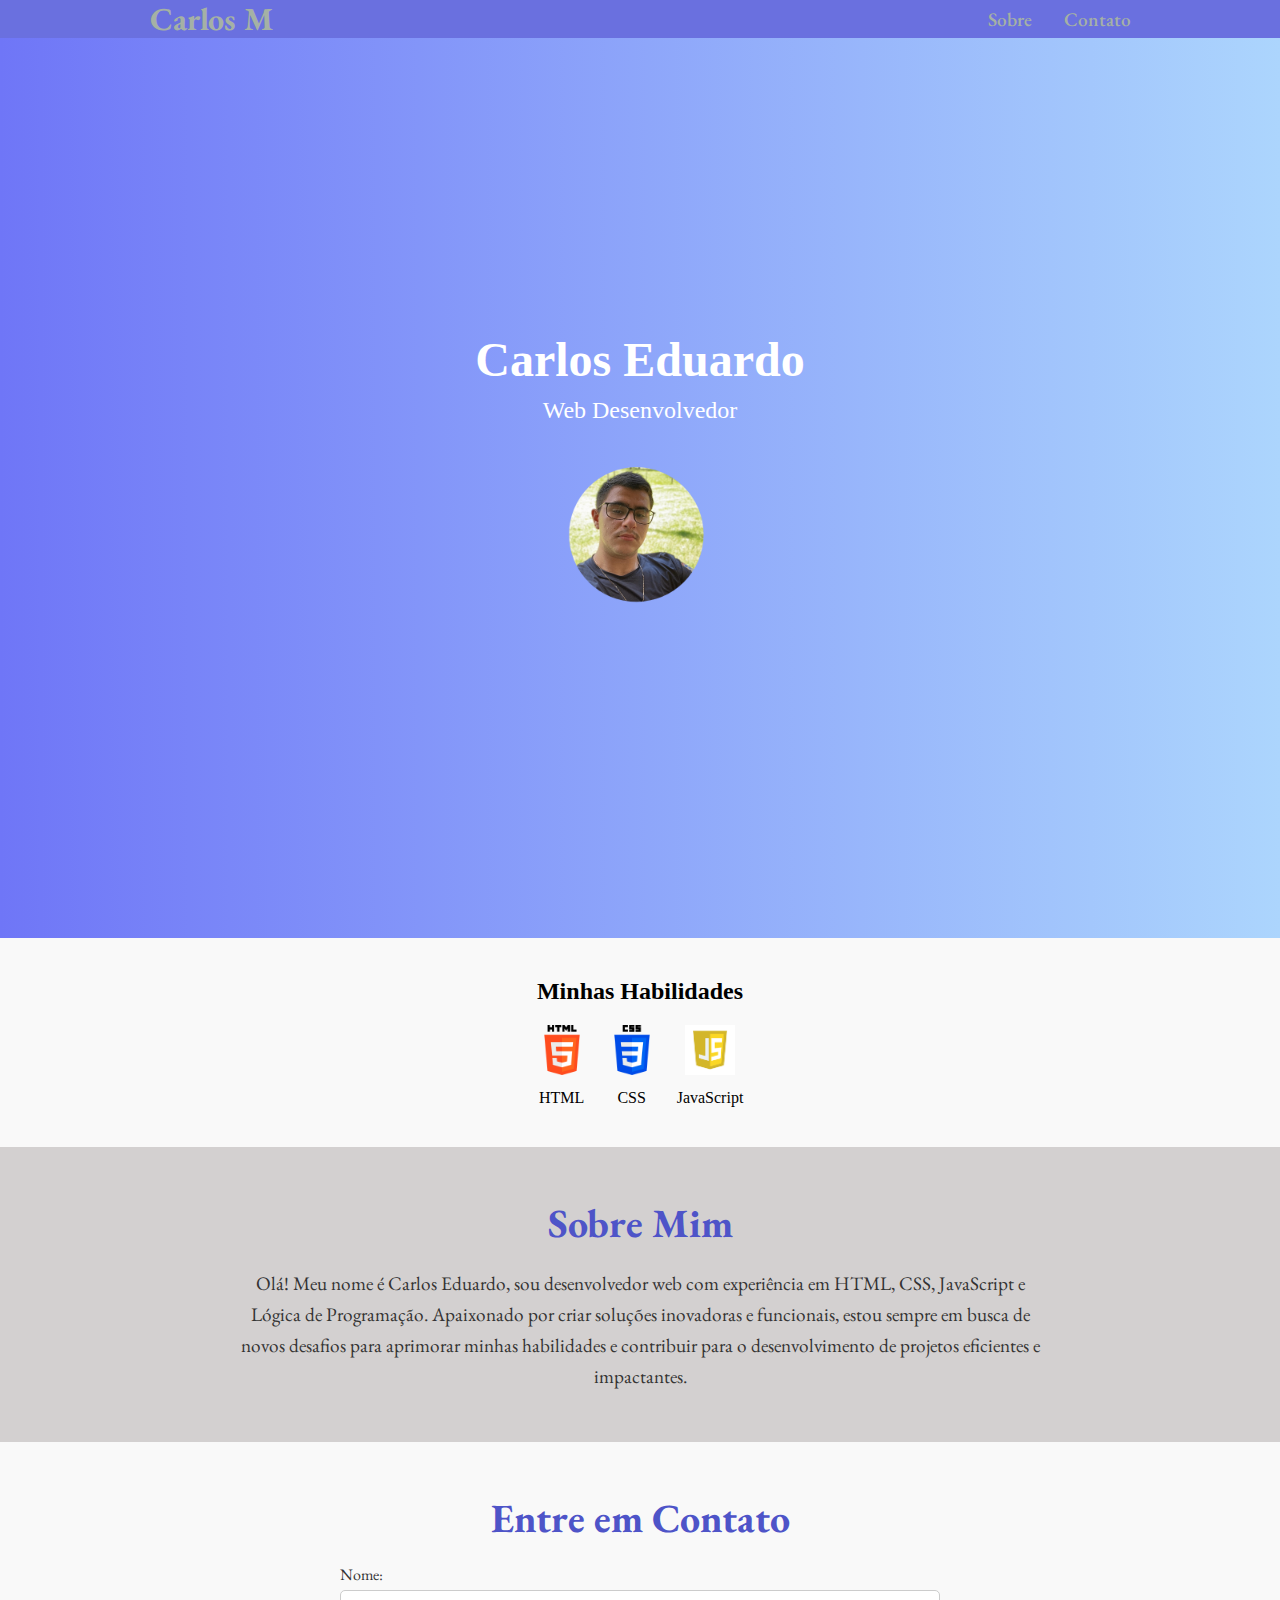
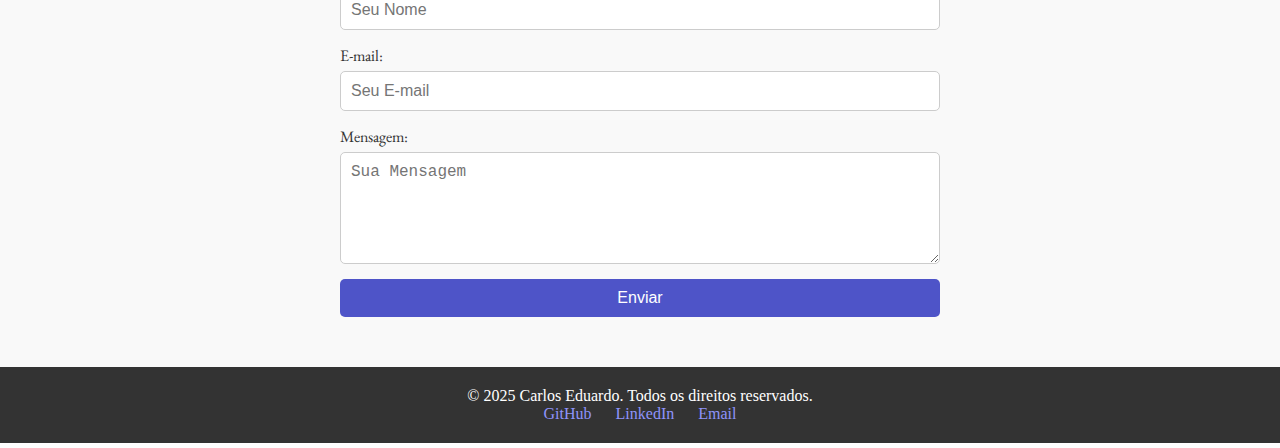
==== index.html @ c52f0dc5 "Potifólio" ====
<!DOCTYPE html>
<html lang="pt-br">
<head>
    <meta charset="UTF-8">
    <meta name="viewport" content="width=device-width, initial-scale=1.0">
    <title>Document</title>
    <link rel="stylesheet" href="PortCss.css">
</head>


<body>
     
    
    <nav class="nav">
        
        <h1>Carlos M</h1>
         <ul>
             <li><a href="#Sobre">Sobre</a></li>
             <li><a href="#Contato">Contato</a></li>
         </ul>
     
 
     </nav>
    
    <div class="Secao1">
        <div class="Secao1-Text">
            <h2>Carlos Eduardo</h2>   
            <p>Web Desenvolvedor</p>
        </div>
        <div class="Secao1-Image">
            <img src="img/Untitled image.png" alt="Minha Foto" class="image">
        </div>  
    </div>





    <div class="skills">
        <h2>Minhas Habilidades</h2>
        <div class="skills-container">
            <div class="skill">
                <img src="img/icon html.png" alt="HTML">
                <p>HTML</p>
            </div>
            <div class="skill">
                <img src="img/CSS.png" alt="CSS">
                <p>CSS</p>
            </div>
            <div class="skill">
                <img src="img/javascript.png" alt="JavaScript">
                <p>JavaScript</p>
            </div>
        </div>
    </div>

    <div class="Sobre" id="Sobre">
        <h2>Sobre Mim</h2>
        <p>
            Olá! Meu nome é Carlos Eduardo, sou desenvolvedor web com experiência em HTML, CSS, JavaScript e Lógica de Programação. Apaixonado por criar soluções inovadoras e funcionais, estou sempre em busca de novos desafios para aprimorar minhas habilidades e contribuir para o desenvolvimento de projetos eficientes e impactantes.
        </p>
    </div>

    <div class="Contato" id="Contato">
        <h2>Entre em Contato</h2>
        <form action="https://formsubmit.co/seu-email-aqui" method="POST">
            <div class="form-group">
                <label for="nome">Nome:</label>
                <input type="text" id="nome" name="nome" placeholder="Seu Nome" required>
            </div>
            <div class="form-group">
                <label for="email">E-mail:</label>
                <input type="email" id="email" name="email" placeholder="Seu E-mail" required>
            </div>
            <div class="form-group">
                <label for="mensagem">Mensagem:</label>
                <textarea id="mensagem" name="mensagem" placeholder="Sua Mensagem" rows="5" required></textarea>
            </div>
            <button type="submit">Enviar</button>
        </form>
    </div> 

     
</body>

<!--Roda Pé-->
<footer class="footer">
    <p>© 2025 Carlos Eduardo. Todos os direitos reservados.</p>
    <div class="social-links">
        <a href="https://github.com/DevCarlosMartins" target="_blank">GitHub</a>
        <a href="www.linkedin.com/in/carlos-eduardo-93a910206" target="_blank">LinkedIn</a>
        <a href="mailto:carloseduardocostamartins80@gmial.com">Email</a>
    </div>
</footer>
</html>
---- PortCss.css ----
@import url('https://fonts.googleapis.com/css2?family=EB+Garamond:ital,wght@0,400..800;1,400..800&display=swap');
*{
    padding: 0px;
    margin: 0px;
    box-sizing: border-box;


}
body{
    background: linear-gradient(to right, #6f76f7, #acd5fd);
}

.nav{
    display: flex;
    justify-content: space-around;
    height: 2.4rem; 
    align-items: center;
    padding: 0px 32px;
    font-family: 'EB Garamond', sans-serif;
    color: #a5b1a5;
    background-color: #6a70df;   
}

.nav button{
    background: transparent ;
}


.nav h1{    
    font-family: 'EB Garamond', sans-serif;
    color: #a5b1a5;
    padding-right: 30rem;
}

.nav ul{
    display: flex;
    list-style: none;    
    gap: 2rem;
}

.nav ul li{
    font-weight: 550;
}

.nav ul li a{
    text-decoration: none;
    font-family: 'EB Garamond', sans-serif;
    font-size: 1.2rem;  
    color: #a5b1a5;
}
.nav button{
    border: none;
}

.Secao1{
    display: flex;
    flex-direction: column;
    align-items: center;
    justify-content: center;
    height: 100vh;

    color: white;
    text-align: center;
}

.Secao1-Text h2{
    font-size: 3rem;
    margin-bottom: 10px;
}

.Secao1-Text p{
    font-size: 1.5rem;;
}

.text {
    flex: 1;
    padding: 20px;
}

.Secao1-Image {
    display: flex;
    justify-content: center;
    align-items: center;
    margin-top: 20px;
    padding: 0; /* Remove o padding */
    background: none; /* Remove qualquer fundo */
    border-radius: 0; /* Remove bordas arredondadas */
}

.image {
    width: 200px; /* Ajuste o tamanho da imagem */
    height: 200px; /* Mantém a proporção */
    border-radius: 50%; /* Torna a imagem circular */
    object-fit: cover; /* Garante que a imagem se ajuste ao contêiner */
    border: none; /* Remove bordas */
}

.image:hover {
    transform: scale(1.1); /* Aumenta a imagem ao passar o mouse */
}


.Sobre {
    text-align: center;
    padding: 50px 20px;
    background-color: #d3d0d0; /* Cor de fundo suave */
    color: #333; /* Cor do texto */
    font-family: 'EB Garamond', sans-serif;
}

.Sobre h2 {
    font-size: 2.5rem;
    margin-bottom: 20px;
    color: #4e54c8; /* Destaque para o título */
}

.Sobre p {
    font-size: 1.2rem;
    line-height: 1.6;
    max-width: 800px;
    margin: 0 auto;
}   

.skills {
    text-align: center;
    padding: 40px 20px;
    background-color: #f9f9f9;
}

.skills-container {
    display: flex;
    justify-content: center;
    gap: 20px;
    margin-top: 20px;
}

.skill {
    text-align: center;
}

.skill img {
    width: 50px;
    height: 50px;
}

.skill p {
    margin-top: 10px;
    font-size: 1rem;
}

.Contato {
    text-align: center;
    padding: 50px 20px;
    background-color: #f9f9f9;
    color: #333;
    font-family: 'EB Garamond', sans-serif;
}

.Contato h2 {
    font-size: 2.5rem;
    margin-bottom: 20px;
    color: #4e54c8;
}

form {
    max-width: 600px;
    margin: 0 auto;
    display: flex;
    flex-direction: column;
    gap: 15px;
}

.form-group {
    display: flex;
    flex-direction: column;
    text-align: left;
}

label {
    font-size: 1rem;
    margin-bottom: 5px;
}

input, textarea {
    width: 100%;
    padding: 10px;
    font-size: 1rem;
    border: 1px solid #ccc;
    border-radius: 5px;
}

button {
    padding: 10px 20px;
    font-size: 1rem;
    color: white;
    background-color: #4e54c8;
    border: none;
    border-radius: 5px;
    cursor: pointer;
    transition: background-color 0.3s ease;
}

button:hover {
    background-color: #3b3f9f;
}

.footer {
    text-align: center;
    padding: 20px;
    background-color: #333;
    color: white;
}

.footer .social-links a {
    margin: 0 10px;
    color: #8f94fb;
    text-decoration: none;
}

.footer .social-links a:hover {
    text-decoration: underline;
}

.Secao1 h1 {
    animation: fadeIn 2s ease-in-out;
}

@keyframes fadeIn {
    from {
        opacity: 0;
        transform: translateY(-20px);
    }
    to {
        opacity: 1;
        transform: translateY(0);
    }
}
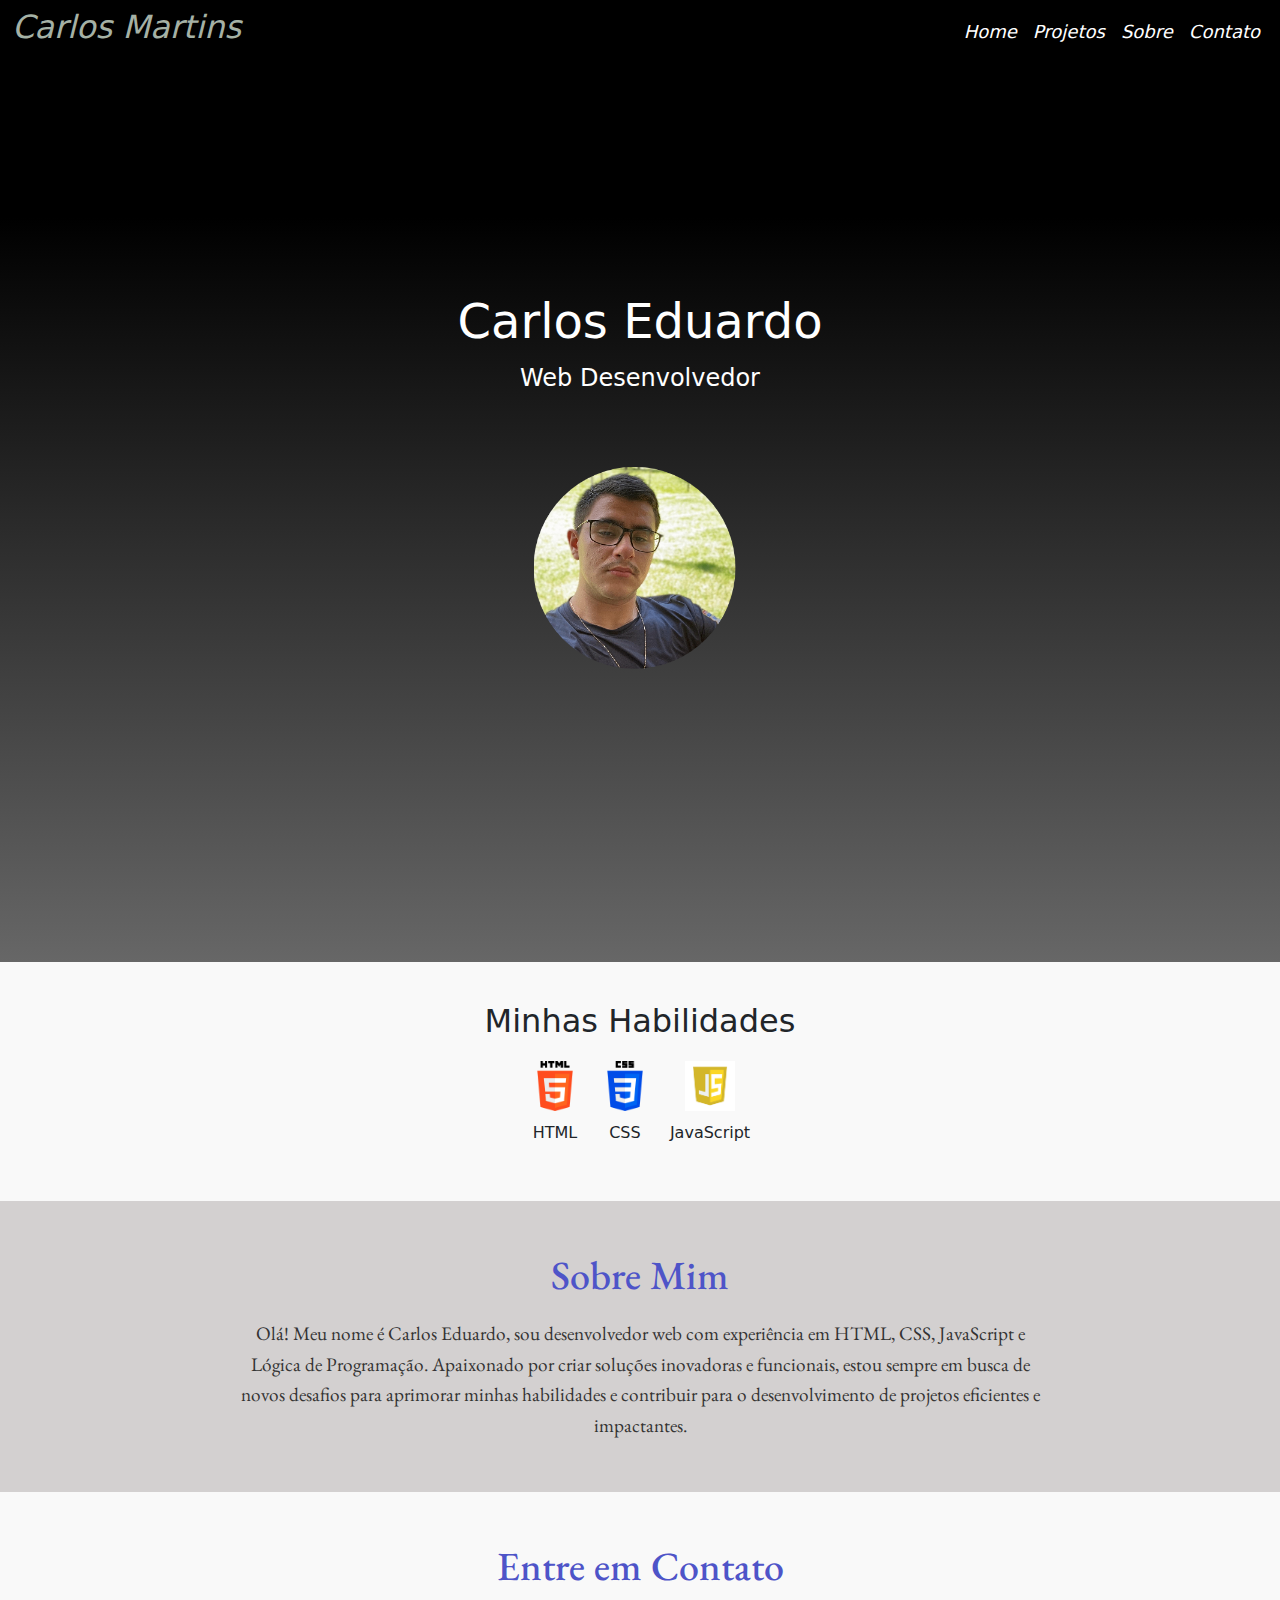
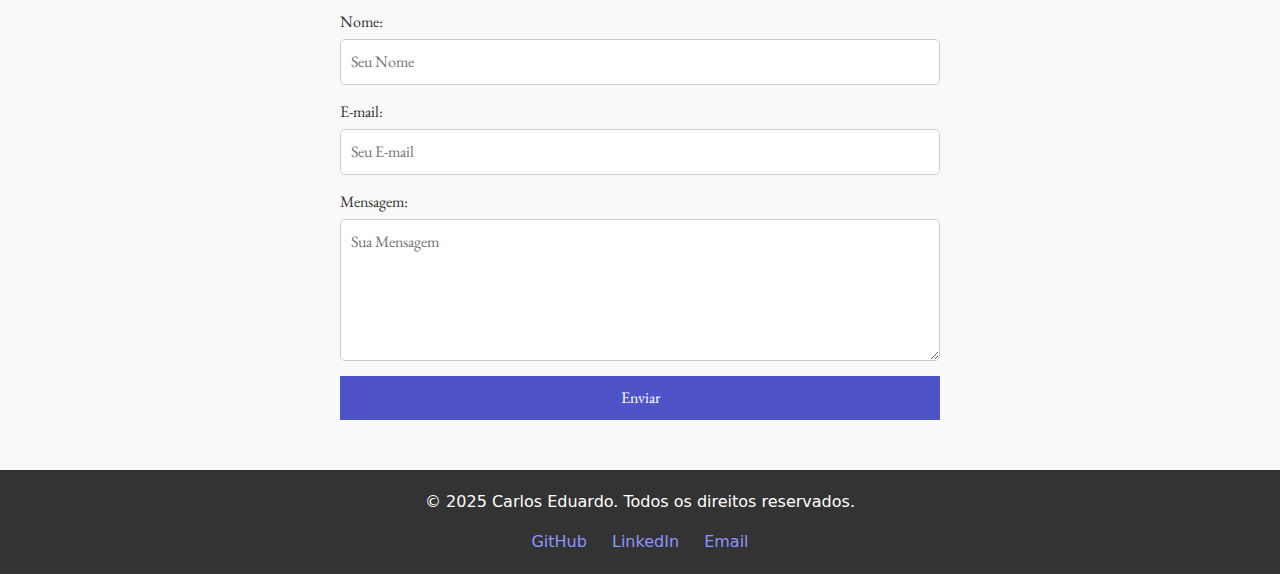
==== commit bf422c8b: "Port 1.3" ====
--- a/index.html
+++ b/index.html
@@ -5,22 +5,42 @@
     <meta name="viewport" content="width=device-width, initial-scale=1.0">
     <title>Document</title>
     <link rel="stylesheet" href="PortCss.css">
+    <link href="https://cdn.jsdelivr.net/npm/bootstrap@5.3.3/dist/css/bootstrap.min.css" rel="stylesheet" integrity="sha384-QWTKZyjpPEjISv5WaRU9OFeRpok6YctnYmDr5pNlyT2bRjXh0JMhjY6hW+ALEwIH" crossorigin="anonymous">
+
 </head>
 
 
 <body>
      
     
-    <nav class="nav">
-        
-        <h1>Carlos M</h1>
-         <ul>
-             <li><a href="#Sobre">Sobre</a></li>
-             <li><a href="#Contato">Contato</a></li>
-         </ul>
-     
- 
-     </nav>
+    <nav class="navbar navbar-expand-lg">
+        <div class="container-fluid">
+          <h2><em>Carlos Martins</em></h2>
+          <button class="navbar-toggler" type="button" data-bs-toggle="collapse" data-bs-target="#navbarNavDropdown" aria-controls="navbarNavDropdown" aria-expanded="false" aria-label="Toggle navigation">
+            <span class="navbar-toggler-icon"></span>
+          </button>
+          
+          <div class="collapse navbar-collapse" id="navbarNavDropdown" style="color: #fff; justify-content: end; font-size: 18px;;">
+            <ul class="navbar-nav" style="color: #fff; ">
+              <li class="nav-item" style="color: #fff;">
+                <a class="nav-link" aria-current="page" href="#"><em>Home</em></a>
+              </li>
+              <li class="nav-item" style="color: #fff;">
+                <a class="nav-link" aria-current="page" href="#"><em>Projetos</em></a>
+              </li>
+              <li class="nav-item">
+                <a class="nav-link" href="#skills"><em>Sobre</em></a>
+              </li>
+              <li class="nav-item">
+                <a class="nav-link" href="#contato"><em>Contato</em></a>
+              </li>
+              <li class="nav-item dropdown">
+    
+              </li>
+            </ul>
+          </div>
+        </div>
+      </nav>
     
     <div class="Secao1">
         <div class="Secao1-Text">
@@ -36,7 +56,7 @@
 
 
 
-    <div class="skills">
+    <div class="skills" id ="skills">
         <h2>Minhas Habilidades</h2>
         <div class="skills-container">
             <div class="skill">
@@ -61,7 +81,11 @@
         </p>
     </div>
 
-    <div class="Contato" id="Contato">
+
+    <!-- Projetos -->
+
+
+    <div class="Contato" id="contato">
         <h2>Entre em Contato</h2>
         <form action="https://formsubmit.co/seu-email-aqui" method="POST">
             <div class="form-group">
--- a/PortCss.css
+++ b/PortCss.css
@@ -7,49 +7,44 @@
 
 }
 body{
-    background: linear-gradient(to right, #6f76f7, #acd5fd);
-}
-
-.nav{
-    display: flex;
+    background: linear-gradient(#000000 10%, #fff 95%);
+}
+
+.navbar-expand-lg{
+    background-color: #000000;
     justify-content: space-around;
-    height: 2.4rem; 
-    align-items: center;
-    padding: 0px 32px;
-    font-family: 'EB Garamond', sans-serif;
-    color: #a5b1a5;
-    background-color: #6a70df;   
-}
-
-.nav button{
-    background: transparent ;
-}
-
-
-.nav h1{    
-    font-family: 'EB Garamond', sans-serif;
+    color: #fff;
+
+}
+
+
+.navbar-nav a{
+    color: #fff;
+    justify-content: end;
+
+}
+
+.navbar-nav .nav-link {
+    color: white !important; /* Mantém a cor do texto branca */
+    transition: color 0.3s ease, background-color 0.3s ease;
+}
+
+.navbar-nav .nav-link:hover {
+    
+    color: white !important; /* Mantém o texto branco */
+    border-radius: 5px;
+}
+
+.navbar-nav .nav-link:focus, 
+.navbar-nav .nav-link:active {
+    color: rgb(161, 161, 161) !important; /* Garante que o texto continue branco */
+
+    border-radius: 5px;
+}
+.container-fluid h2{    
+    font-family: 'EB Garamond', sans-serif, !important;
     color: #a5b1a5;
     padding-right: 30rem;
-}
-
-.nav ul{
-    display: flex;
-    list-style: none;    
-    gap: 2rem;
-}
-
-.nav ul li{
-    font-weight: 550;
-}
-
-.nav ul li a{
-    text-decoration: none;
-    font-family: 'EB Garamond', sans-serif;
-    font-size: 1.2rem;  
-    color: #a5b1a5;
-}
-.nav button{
-    border: none;
 }
 
 .Secao1{
@@ -88,8 +83,8 @@
 }
 
 .image {
-    width: 200px; /* Ajuste o tamanho da imagem */
-    height: 200px; /* Mantém a proporção */
+    width: 300px; /* Ajuste o tamanho da imagem */
+    height: 300px; /* Mantém a proporção */
     border-radius: 50%; /* Torna a imagem circular */
     object-fit: cover; /* Garante que a imagem se ajuste ao contêiner */
     border: none; /* Remove bordas */
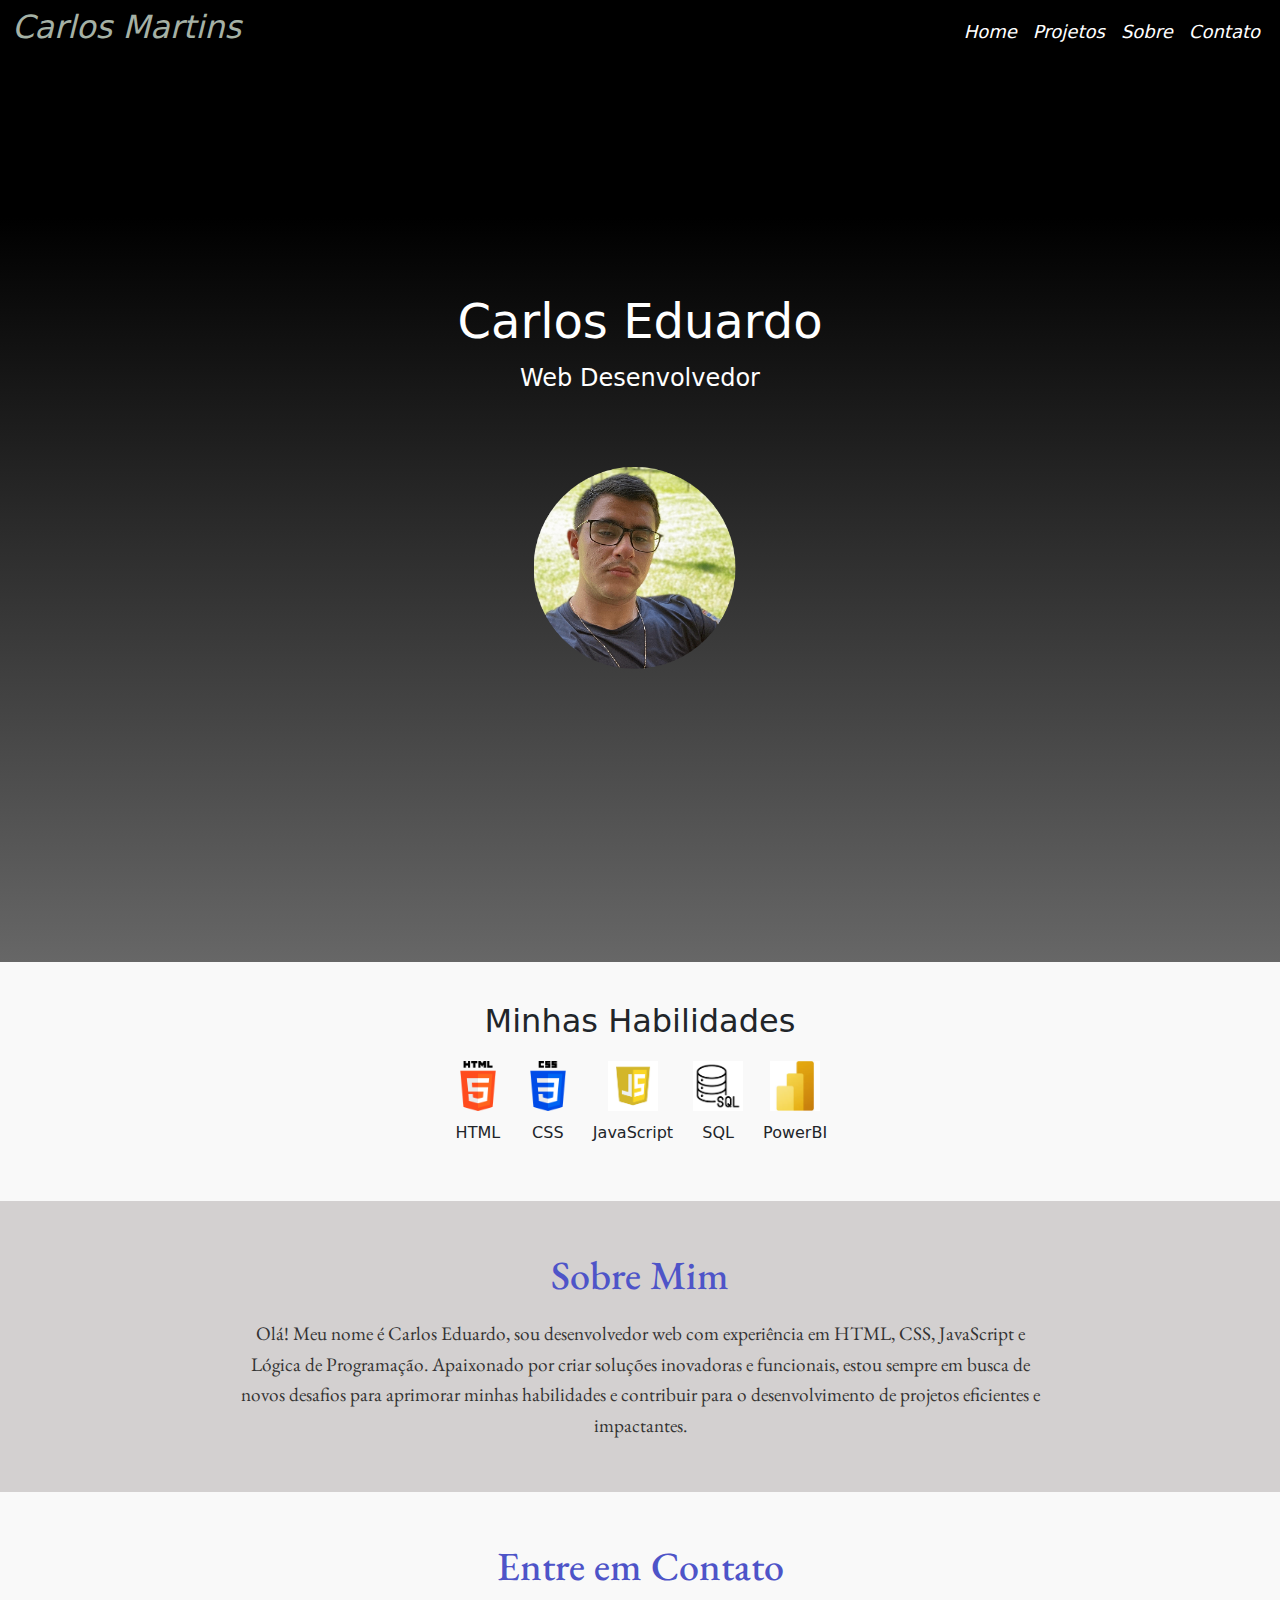
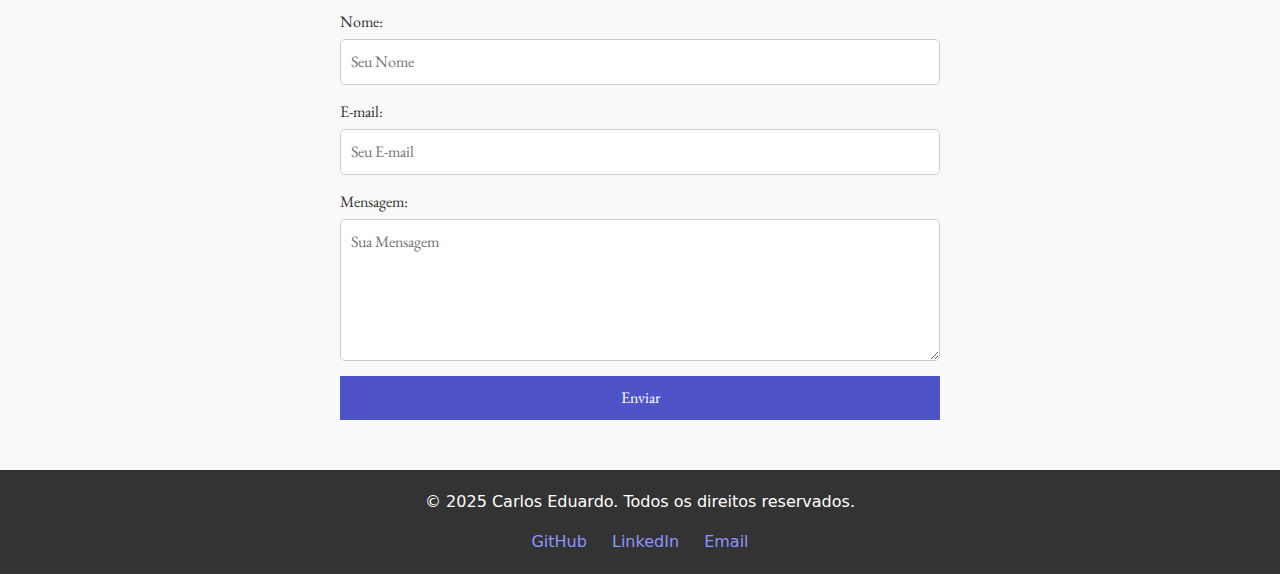
==== commit eaeab498: "Port 1.4" ====
--- a/index.html
+++ b/index.html
@@ -71,6 +71,15 @@
                 <img src="img/javascript.png" alt="JavaScript">
                 <p>JavaScript</p>
             </div>
+            <div class="skill">
+                <img src="img/icon SQL.png" alt="JavaScript">
+                <p>SQL</p>
+            </div>
+            <div class="skill">
+                <img src="img/Icon_PowerB.jpg" alt="JavaScript">
+                <p>PowerBI</p>
+            </div>
+            
         </div>
     </div>
 
--- a/PortCss.css
+++ b/PortCss.css
@@ -33,6 +33,7 @@
     
     color: white !important; /* Mantém o texto branco */
     border-radius: 5px;
+    transform: scale(1.1);
 }
 
 .navbar-nav .nav-link:focus, 
@@ -136,6 +137,11 @@
 .skill img {
     width: 50px;
     height: 50px;
+    
+}
+
+.skill img:hover{
+    transform: scale(1.1);
 }
 
 .skill p {
